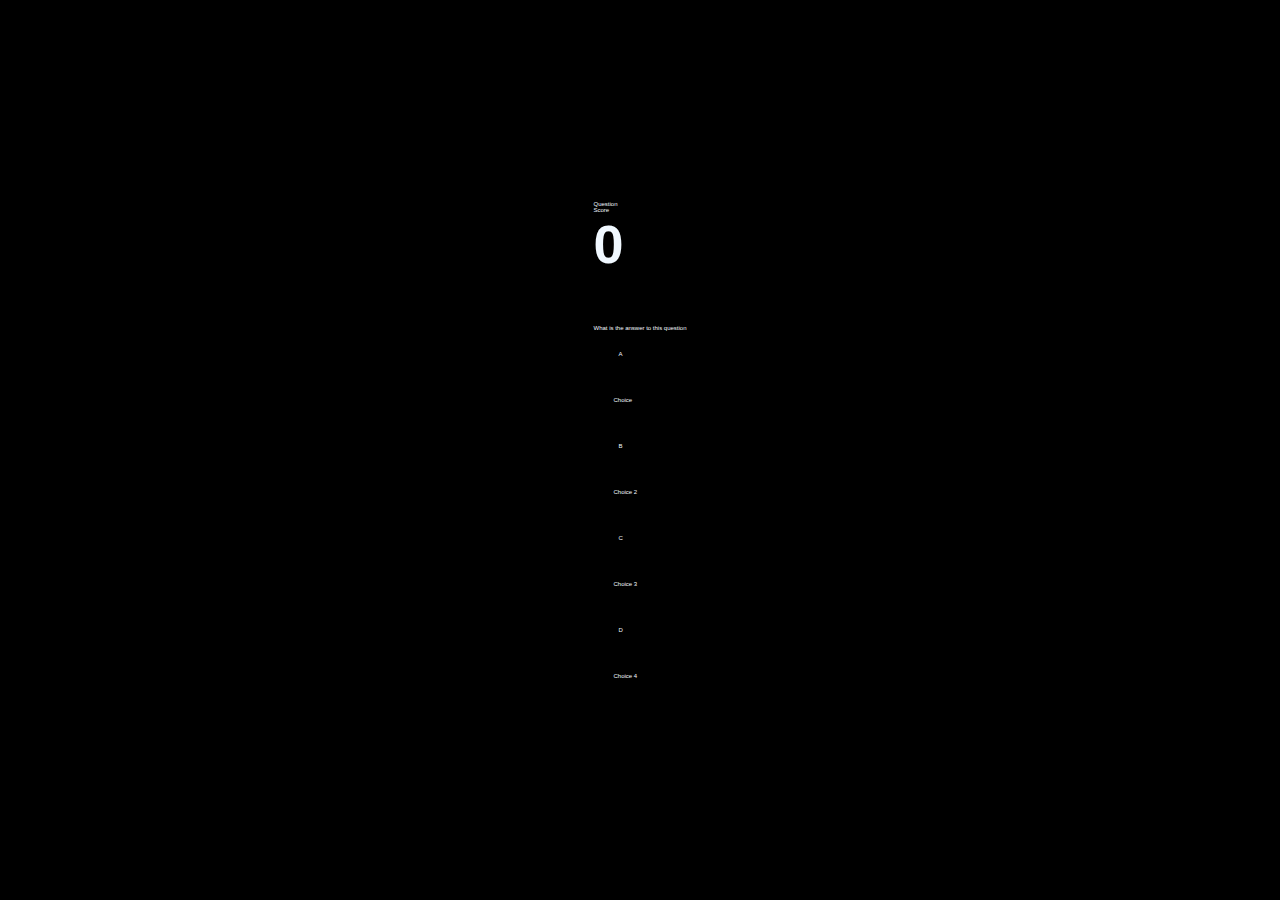
==== game.html @ f45c853e "added all files" ====
<!DOCTYPE html>
<html lang="em">
    <head>
        <meta charset="UTF-8">
        <meta name="viewport" content="width=device-width, initial-scale=1.0">
        <title>Code Quiz</title>
        <link rel="stylesheet" href="./assets/style.css">
        <link rel="stylesheet" href="game.css">
    </head>
<body>
    <div class="container">
        <div id="game" class="justify-center felx-column">
            <div id="hud">
                <div class="hud-item">
                    <p id="progressText" class="hud-prefix">
                        Question
                    </p>
                    <div id="progressBar">
                        <div id="progressBarFull">

                        </div>
                    </div>
                </div>
                <div class="hud-item">
                    <p class="hud-prefix">
                        Score
                    </p>
                    <h1 class="hud-main-text" id="score">
                        0
                    </h1>
                </div>
            </div>
            <div id="question">What is the answer to this question</div>
            <div id="choice-container">
                <p class="choice-prefix">A</p>
                <p class="choice-text" data-number="1">Choice</p>
            </div>
            <div id="choice-container">
                <p class="choice-prefix">B</p>
                <p class="choice-text" data-number="2">Choice 2</p>
            </div>
            <div id="choice-container">
                <p class="choice-prefix">C</p>
                <p class="choice-text" data-number="3">Choice 3</p>
            </div>
            <div id="choice-container">
                <p class="choice-prefix">D</p>
                <p class="choice-text" data-number="4">Choice 4</p>
            </div>
        </div>
    </div>
    <script src="game.js"></script>
</body>
</html>
---- assets/style.css ----
:root {
    background-color: black;
}

*{
    box-sizing: border-box;
    margin: 0;
    padding: 0;
    font-size: 62.5%;
    font-family: sans-serif;
}

h1 {
    font-size: 5.4rem;
    color:aliceblue;
    margin-bottom: 5rem;
}

h2 {
    font-size: 4.2rem;
    margin-bottom: 4rem;
}

.container {
    width: 100vw;
    height: 100vh;
    display: flex;
    justify-content: center;
    align-items: center;
    max-width: 80rem;
    margin: 0 auto;
    padding: 2rem;
}

.flex-column {
    display: flex;
    flex-direction: column;
}

.flex-center {
    justify-content: center;
    align-items: center;
}

.justify-center  {
    justify-content: center;
}

.text-center {
    text-align: center;
}

.hidden {
    display: none;
}

.btn {
    font-size: 2.4rem;
    padding: 2rem 0;
    width: 30rem;
    text-align: center;
    margin-bottom: 1rem;
    text-decoration: none;
    color:black;
    background: linear-gradient(90deg, rgb(156, 27, 55) 0%, rgb(225, 0, 19) 100%);
    border-radius: 4px;
}

.btn:hover {
    cursor: pointer;
    box-shadow: 0 0.4rem 1.4rem 0 darkgrey;
    transition: transform 150ms;
    transform: scale(1.03);
}

.btn[disabled]:hover {
    cursor: not-allowed;
    box-shadow: none;
    transform: none;
}

#highscore-btn {
    background: linear-gradient(90deg, rgb(37, 60, 124) 0%, rgb(37, 38, 150) 100%);
    border-radius: 4px;
}

#highscore-btn:hover {
    box-shadow: 0 0.4rem 1.4rem 0 darkgrey;
}

.fa-crown {
    font-size: 2.5rem;
    margin-left: 1rem;
}
---- game.css ----
body {
    color: aliceblue;
}

.choice-container {
    display: felx;
    margin-bottom: 0.8rem;
    width: 100%;
    border-radius: 4px;
    background: rgb(28, 82, 126);
    font-size: 3rem;
    min-width: 80rem;
}

.choice-container:hover {
    cursor: pointer;
    box-shadow: 0 0.4rem 1.4rem 0 darkgrey;
    transform: scale(1.02);
    transform: transform 100ms;
}

.choice-prefix {
    padding: 2rem 2.5rem;
    color:aliceblue;
}

.choice-text {
    padding: 2rem;
    width: 100%;
}

.correct {
    background: linear-gradient (32deg, green);
}

.incorrect {
    background: linear-gradient (32deg, red);
}

@media screem and (max-width: 768px) {
    .choice-container {
        min-width: 40 rem;
    }
}
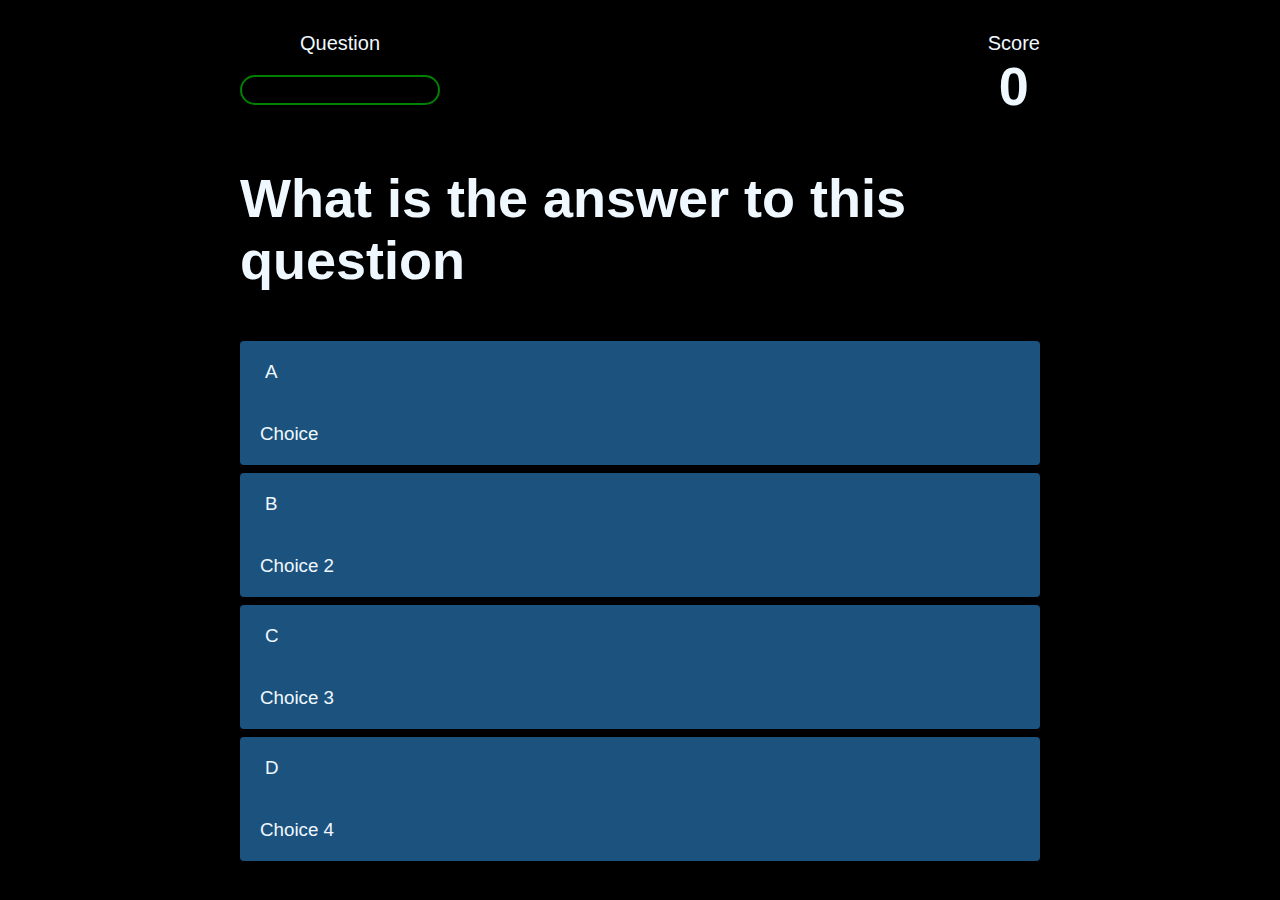
==== commit 85487f13: "edit to game.js game.html & game.css" ====
--- a/game.html
+++ b/game.html
@@ -16,9 +16,7 @@
                         Question
                     </p>
                     <div id="progressBar">
-                        <div id="progressBarFull">
-
-                        </div>
+                        <div id="progressBarFull"></div>
                     </div>
                 </div>
                 <div class="hud-item">
@@ -30,20 +28,20 @@
                     </h1>
                 </div>
             </div>
-            <div id="question">What is the answer to this question</div>
-            <div id="choice-container">
+            <h1 id="question">What is the answer to this question</h1>
+            <div class="choice-container">
                 <p class="choice-prefix">A</p>
                 <p class="choice-text" data-number="1">Choice</p>
             </div>
-            <div id="choice-container">
+            <div class="choice-container">
                 <p class="choice-prefix">B</p>
                 <p class="choice-text" data-number="2">Choice 2</p>
             </div>
-            <div id="choice-container">
+            <div class="choice-container">
                 <p class="choice-prefix">C</p>
                 <p class="choice-text" data-number="3">Choice 3</p>
             </div>
-            <div id="choice-container">
+            <div class="choice-container">
                 <p class="choice-prefix">D</p>
                 <p class="choice-text" data-number="4">Choice 4</p>
             </div>
--- a/game.css
+++ b/game.css
@@ -1,3 +1,4 @@
+
 body {
     color: aliceblue;
 }
@@ -22,11 +23,13 @@
 .choice-prefix {
     padding: 2rem 2.5rem;
     color:aliceblue;
+    text-align: felx;
 }
 
 .choice-text {
     padding: 2rem;
     width: 100%;
+    text-align: felx;
 }
 
 .correct {
@@ -37,8 +40,38 @@
     background: linear-gradient (32deg, red);
 }
 
+/* Heads up display */
+#hud {
+    display: flex;
+    justify-content: space-between;
+}
+
+.hud-prefix {
+    text-align: center;
+    font-size: 2rem;
+}
+
+.hud-main-text {
+    text-align: center;
+}
+
+#progressBar {
+    width: 20rem;
+    height: 3rem;
+    border: 0.2rem solid green;
+    margin-top: 2rem;
+    border-radius: 50px;
+    overflow: hidden;
+}
+
+#progressBarFull {
+    height: 100%;
+    background: green;
+    width: 0%;
+}
+
 @media screem and (max-width: 768px) {
     .choice-container {
-        min-width: 40 rem;
+        min-width: 40rem;
     }
 }